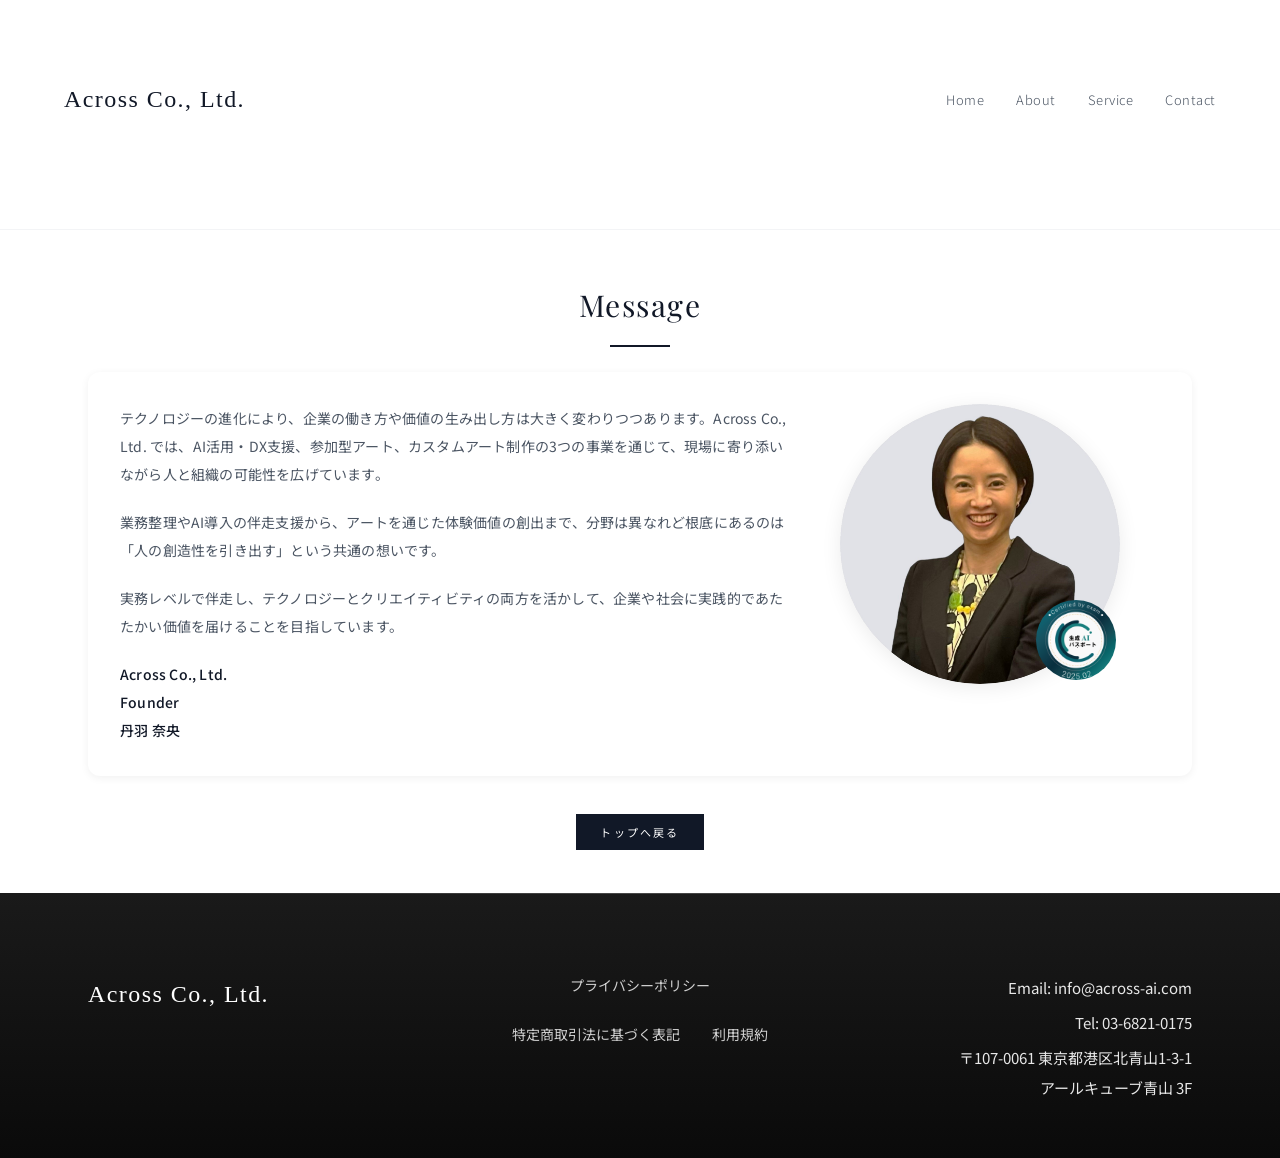
==== profile.html @ 60b71685 "Initial commit: Across Co., Ltd. corporate site Made-with: Cursor" ====
<!DOCTYPE html>
<html lang="ja">
<head>
    <meta charset="UTF-8">
    <meta name="viewport" content="width=device-width, initial-scale=1.0">
    <title>代表メッセージ | Across Co., Ltd.</title>
    <link rel="preconnect" href="https://fonts.googleapis.com">
    <link rel="preconnect" href="https://fonts.gstatic.com" crossorigin>
    <link href="https://fonts.googleapis.com/css2?family=Noto+Sans+JP:wght@300;400;500;700&family=Noto+Serif+JP:wght@200;300;400;500;600;700&family=Playfair+Display:ital,wght@0,400;0,600;1,400&display=swap" rel="stylesheet">
    <link rel="stylesheet" href="styles.css">
</head>
<body class="profile-page">
    <a href="#main-content" class="skip-link">メインコンテンツへスキップ</a>
    <header class="header">
        <div class="header-inner">
            <a href="index.html" class="header-brand" aria-label="Across Inc ホーム">Across Co., Ltd.</a>
            <nav class="header-nav" aria-label="メインメニュー">
                <a href="index.html">Home</a>
                <a href="index.html#about">About</a>
                <a href="index.html#business">Service</a>
                <a href="contact.html">Contact</a>
            </nav>
        </div>
    </header>

    <main id="main-content">
        <section class="section white-section">
            <div class="container">
                <h1 class="section-title">Message</h1>
                <div class="profile-subsection profile-page-content">
                    <div class="profile-content">
                        <p class="profile-text">
                            テクノロジーの進化により、企業の働き方や価値の生み出し方は大きく変わりつつあります。Across Co., Ltd. では、AI活用・DX支援、参加型アート、カスタムアート制作の3つの事業を通じて、現場に寄り添いながら人と組織の可能性を広げています。
                        </p>
                        <p class="profile-text">
                            業務整理やAI導入の伴走支援から、アートを通じた体験価値の創出まで、分野は異なれど根底にあるのは「人の創造性を引き出す」という共通の想いです。
                        </p>
                        <p class="profile-text">
                            実務レベルで伴走し、テクノロジーとクリエイティビティの両方を活かして、企業や社会に実践的であたたかい価値を届けることを目指しています。
                        </p>
                        <p class="profile-text profile-signature">
                            Across Co., Ltd.<br>
                            Founder<br>
                            丹羽 奈央
                        </p>
                    </div>
                    <div class="profile-photo-and-badge">
                        <div class="profile-photo-with-badge">
                            <div class="profile-image profile-page-photo-wrap">
                                <img src="images/プロフィール写真.jpg" alt="代表 丹羽 奈央" class="profile-image-photo">
                            </div>
                            <div class="profile-ai-passport-badge ai-passport-badge-image">
                                <img src="images/生成AIパスポート_image.png" alt="生成AIパスポート認証" width="120" height="120">
                            </div>
                        </div>
                    </div>
                </div>
                <p class="profile-back-wrap">
                    <a href="index.html#message" class="business-card-link">トップへ戻る</a>
                </p>
            </div>
        </section>
    </main>

    <footer class="footer">
        <div class="container footer-content">
            <div class="footer-left">
                <p class="footer-company">Across Co., Ltd.</p>
            </div>
            <div class="footer-center">
                <a href="privacy.html" class="footer-link">プライバシーポリシー</a>
                <a href="tokushoho.html" class="footer-link">特定商取引法に基づく表記</a>
                <a href="terms.html" class="footer-link">利用規約</a>
            </div>
            <div class="footer-right">
                <p>Email: info@across-ai.com</p>
                <p>Tel: 03-6821-0175</p>
                <p>〒107-0061 東京都港区北青山1-3-1<br>アールキューブ青山 3F</p>
            </div>
        </div>
    </footer>

    <script src="script.js"></script>
</body>
</html>
---- styles.css ----
/* 筑紫B明朝 (N仕様) を使う場合: フォントファイルを fonts/ 等に配置し、以下を有効にしてください
@font-face {
    font-family: 'Tsukushi B Mincho';
    src: url('fonts/TsukushiBMincho.woff2') format('woff2'),
         url('fonts/TsukushiBMincho.woff') format('woff');
    font-weight: normal;
    font-style: normal;
    font-display: swap;
}
*/

:root {
    /* Across AI LP design: gray / slate palette */
    --brand-primary: #111827;
    --brand-black: #111827;
    --brand-gray: #4b5563;
    --brand-bg: #ffffff;
    --brand-bg-soft: #f9fafb;
    --brand-text: #111827;
    --brand-text-muted: #4b5563;
    --brand-text-light: #6b7280;
    --gray-50: #f9fafb;
    --gray-100: #f3f4f6;
    --gray-400: #9ca3af;
    --gray-600: #4b5563;
    --gray-700: #374151;
    --gray-900: #111827;
    --slate-50: #f8fafc;
    --slate-300: #cbd5e1;
    --slate-500: #64748b;
    --slate-700: #334155;
    --slate-900: #0f172a;
    --font-sans: 'Noto Sans JP', system-ui, -apple-system, sans-serif;
    --font-serif: 'Playfair Display', 'Noto Serif JP', 'Yu Mincho', serif;
    /* 筑紫B明朝 (N仕様) - フォントファイルがある場合は @font-face で読み込んでください */
    --font-brand: 'Tsukushi B Mincho', '筑紫B明朝 StdN', '筑紫B明朝', 'Yu Mincho', '游明朝体', 'Hiragino Mincho ProN', serif;
    --transition-duration: 200ms;
    --transition-ease: ease;
}

* {
    margin: 0;
    padding: 0;
    box-sizing: border-box;
}

a,
button {
    cursor: pointer;
}

.skip-link {
    position: absolute;
    top: -100px;
    left: 24px;
    padding: 12px 20px;
    background: var(--gray-900);
    color: #fff;
    font-size: 14px;
    text-decoration: none;
    z-index: 100;
    transition: top var(--transition-duration) var(--transition-ease);
}

.skip-link:focus {
    top: 24px;
}

.skip-link:focus-visible {
    outline: none;
    box-shadow: 0 0 0 3px #fff, 0 0 0 5px var(--gray-400);
}

a:focus-visible,
button:focus-visible,
[tabindex="0"]:focus-visible {
    outline: none;
    box-shadow: 0 0 0 2px var(--gray-400);
    outline-offset: 2px;
}

@media (prefers-reduced-motion: reduce) {
    *,
    *::before,
    *::after {
        animation-duration: 0.01ms !important;
        animation-iteration-count: 1 !important;
        transition-duration: 0.01ms !important;
    }
}

html {
    scroll-behavior: smooth;
}

[id] {
    scroll-margin-top: 6rem;
}

body {
    font-family: var(--font-sans);
    line-height: 1.8;
    color: var(--brand-text);
    background: var(--gray-50);
    overflow-x: hidden;
}

.container {
    max-width: 1200px;
    margin: 0 auto;
    padding: 0 24px;
}

@media (min-width: 768px) {
    .container {
        padding: 0 48px;
    }
}

/* Header Section */
.header {
    background: var(--brand-bg);
    padding: 0;
    position: relative;
}

.header-inner {
    max-width: 1200px;
    margin: 0 auto;
    padding: 28px 24px 28px;
    display: flex;
    justify-content: space-between;
    align-items: center;
}

.header-brand {
    font-family: var(--font-brand);
    font-size: 1.5rem;
    font-weight: 500;
    letter-spacing: 0.06em;
    color: var(--gray-900);
    text-decoration: none;
    transition: color var(--transition-duration) var(--transition-ease);
}

.header-brand:hover {
    color: var(--gray-700);
}

.header-nav {
    display: flex;
    align-items: center;
    gap: 32px;
}

.header-nav a {
    font-size: 13px;
    font-weight: 300;
    color: var(--gray-600);
    text-decoration: none;
    letter-spacing: 0.04em;
    transition: color var(--transition-duration) var(--transition-ease);
}

.header-nav a:hover {
    color: var(--gray-900);
}

/* Hero block */
.hero-block {
    max-width: 1200px;
    margin: 0 auto;
    padding: 0 24px 48px;
    text-align: center;
}

.hero-heading {
    font-family: var(--font-serif);
    font-size: clamp(1.75rem, 4vw, 2.75rem);
    font-weight: 300;
    color: var(--gray-900);
    letter-spacing: 0.08em;
    line-height: 1.5;
    margin: 0 0 20px;
}

.hero-subcopy {
    font-size: clamp(0.875rem, 1.8vw, 1rem);
    color: var(--gray-600);
    line-height: 1.9;
    margin: 0 0 32px;
    max-width: 520px;
    margin-left: auto;
    margin-right: auto;
}

.hero-line1 {
    white-space: nowrap;
}

@media (min-width: 769px) {
    br.hero-br-sp {
        display: none;
    }

    br.section-br-sp {
        display: none;
    }
}

.hero-cta {
    display: flex;
    flex-wrap: wrap;
    justify-content: center;
    gap: 16px;
}

.hero-cta-primary {
    display: inline-flex;
    align-items: center;
    justify-content: center;
    padding: 12px 28px;
    background: var(--gray-900);
    color: #fff;
    font-size: 12px;
    letter-spacing: 0.12em;
    text-decoration: none;
    transition: background var(--transition-duration) var(--transition-ease), transform var(--transition-duration) var(--transition-ease);
}

.hero-cta-primary:hover {
    background: var(--gray-700);
    transform: translateY(-1px);
}

.hero-cta-primary:focus-visible {
    outline: none;
    box-shadow: 0 0 0 2px var(--gray-400);
    outline-offset: 2px;
}

.hero-cta-secondary {
    display: inline-flex;
    align-items: center;
    justify-content: center;
    padding: 12px 28px;
    border: 1px solid var(--gray-900);
    color: var(--gray-900);
    font-size: 12px;
    letter-spacing: 0.12em;
    text-decoration: none;
    transition: background var(--transition-duration) var(--transition-ease), color var(--transition-duration) var(--transition-ease), transform var(--transition-duration) var(--transition-ease);
}

.hero-cta-secondary:hover {
    background: var(--gray-900);
    color: #fff;
    transform: translateY(-1px);
}

.hero-cta-secondary:focus-visible {
    outline: none;
    box-shadow: 0 0 0 2px var(--gray-400);
    outline-offset: 2px;
}

/* Hero load animation */
.hero-block .hero-heading,
.hero-block .hero-subcopy,
.hero-block .hero-cta {
    opacity: 0;
    transform: translateY(10px);
    transition: opacity 0.5s ease, transform 0.5s ease;
}

.hero-block.hero-visible .hero-heading {
    opacity: 1;
    transform: none;
    transition-delay: 0.05s;
}

.hero-block.hero-visible .hero-subcopy {
    opacity: 1;
    transform: none;
    transition-delay: 0.15s;
}

.hero-block.hero-visible .hero-cta {
    opacity: 1;
    transform: none;
    transition-delay: 0.25s;
}

@media (prefers-reduced-motion: reduce) {
    .hero-block .hero-heading,
    .hero-block .hero-subcopy,
    .hero-block .hero-cta {
        opacity: 1;
        transform: none;
        transition: none;
    }
}

.image-grid {
    max-width: 1200px;
    margin: 0 auto;
    padding: 0 24px 56px;
    display: grid;
    grid-template-columns: 1fr;
    gap: 0;
}

.grid-item {
    aspect-ratio: 4 / 1.1;
    overflow: hidden;
    border-radius: 12px;
    position: relative;
    transition: transform var(--transition-duration) var(--transition-ease),
                box-shadow var(--transition-duration) var(--transition-ease);
}

.grid-item:hover {
    transform: translateY(-4px);
    box-shadow: 0 8px 24px rgba(0, 0, 0, 0.08);
}

.placeholder-image {
    width: 100%;
    height: 100%;
    border-radius: 12px;
    transition: transform 0.6s ease;
}

.grid-item:hover .placeholder-image {
    transform: scale(1.1);
}

.hero-image {
    width: 100%;
    height: 100%;
    object-fit: cover;
    border-radius: 12px;
}

.placeholder-image.large {
    min-height: 450px;
    border-radius: 12px;
    transition: transform 0.6s ease;
}

.service-image:hover .placeholder-image.large {
    transform: scale(1.05);
}

/* Section Styles */
.section {
    padding: 48px 20px;
    position: relative;
    opacity: 0;
    transform: translateY(14px);
    transition: opacity 0.5s ease, transform 0.5s ease;
}

@media (min-width: 768px) {
    .section {
        padding: 48px 36px;
    }
}

.section.visible {
    opacity: 1;
    transform: none;
}

@media (prefers-reduced-motion: reduce) {
    .section {
        opacity: 1;
        transform: none;
        transition: none;
    }
}

.dark-section {
    background: linear-gradient(180deg, #1a1a1a 0%, #2a2a2a 100%);
    color: #fff;
    position: relative;
    overflow: hidden;
    padding-top: 28px;
    padding-bottom: 72px;
}

.dark-section::before {
    content: '';
    position: absolute;
    top: 0;
    left: 0;
    right: 0;
    bottom: 0;
    background: url('data:image/svg+xml,<svg xmlns="http://www.w3.org/2000/svg" viewBox="0 0 100 100"><circle cx="50" cy="50" r="1" fill="rgba(255,255,255,0.05)"/></svg>') repeat;
    opacity: 0.3;
    pointer-events: none;
}

.white-section {
    background: var(--brand-bg);
    border-top: 1px solid var(--gray-100);
}

.section-alt {
    background: var(--gray-50);
    border-top: 1px solid var(--gray-100);
}

.section-title {
    font-family: var(--font-serif);
    font-size: clamp(1.5rem, 2.5vw, 1.875rem);
    font-weight: 300;
    text-align: center;
    margin-bottom: 40px;
    color: var(--gray-900);
    letter-spacing: 0.05em;
    position: relative;
    display: inline-block;
    width: 100%;
}

.section-title::after {
    content: '';
    position: absolute;
    bottom: -15px;
    left: 50%;
    transform: translateX(-50%);
    width: 60px;
    height: 2px;
    background: var(--gray-900);
}

.white-title {
    color: #fff;
}

.white-title::after {
    background: linear-gradient(90deg, transparent, #fff, transparent);
}

.icon-circle {
    text-align: center;
    font-size: 28px;
    color: #fff;
    margin-bottom: 40px;
    letter-spacing: 15px;
    opacity: 0.6;
}

.section-text {
    font-size: clamp(0.9375rem, 2.5vw, 1.0625rem);
    line-height: 1.85;
    max-width: 920px;
    margin: 0 auto;
    text-align: center;
    color: var(--gray-600);
    letter-spacing: 0.02em;
}

@media (min-width: 768px) {
    .section-text {
        font-size: 1.0625rem;
    }
}

.white-text {
    color: #fff;
    opacity: 0.95;
}

/* Business Content Section */
.business-content-section {
    position: relative;
    background: var(--gray-100);
    padding: 72px 24px;
    min-height: 0;
    display: flex;
    align-items: center;
    justify-content: center;
    overflow: hidden;
}

.business-content-section::before {
    content: "28";
    position: absolute;
    font-size: 400px;
    font-weight: 900;
    color: rgba(0, 0, 0, 0.03);
    top: 50%;
    left: 50%;
    transform: translate(-50%, -50%);
    z-index: 0;
    pointer-events: none;
    font-family: 'Arial', sans-serif;
    letter-spacing: 0;
}

.business-content-section::after {
    content: '';
    position: absolute;
    top: 0;
    left: 0;
    right: 0;
    bottom: 0;
    background: linear-gradient(135deg, rgba(0, 0, 0, 0.3) 0%, rgba(0, 0, 0, 0.1) 100%);
    z-index: 0;
}

.business-content-overlay {
    max-width: 1200px;
    margin: 0 auto;
    text-align: center;
    position: relative;
    z-index: 1;
}

.business-subtitle {
    font-size: 18px;
    color: #fff;
    margin-bottom: 35px;
    font-weight: 600;
    letter-spacing: 1px;
    text-shadow: 0 2px 10px rgba(0, 0, 0, 0.2);
}

/* Service Sections */
.service-section {
    display: grid;
    grid-template-columns: 1fr 1fr;
    gap: 80px;
    align-items: center;
    margin-top: 50px;
}

.service-content {
    display: flex;
    flex-direction: column;
    gap: 25px;
}

.service-title {
    font-family: var(--font-serif);
    font-size: 28px;
    font-weight: 400;
    color: var(--gray-900);
    margin-bottom: 15px;
    letter-spacing: 0.02em;
    line-height: 1.2;
}

.service-subtitle {
    font-size: 20px;
    color: #666;
    font-weight: 600;
    letter-spacing: 0.5px;
}

.service-slogan {
    font-size: 16px;
    color: #444444;
    font-weight: 600;
    margin-bottom: 25px;
    line-height: 1.6;
    letter-spacing: 0.3px;
}

.service-btn {
    background: transparent;
    color: var(--brand-primary);
    border: 1px solid var(--brand-primary);
    padding: 9px 28px;
    border-radius: 999px;
    font-size: 13px;
    transition: background var(--transition-duration) var(--transition-ease),
                color var(--transition-duration) var(--transition-ease),
                transform var(--transition-duration) var(--transition-ease),
                box-shadow var(--transition-duration) var(--transition-ease);
    width: auto;
    margin-bottom: 20px;
    font-weight: 600;
    letter-spacing: 0.5px;
    box-shadow: none;
    position: relative;
    overflow: hidden;
}

.service-btn:hover {
    transform: translateY(-1px);
    box-shadow: 0 4px 12px rgba(0, 0, 0, 0.08);
    background: var(--brand-primary);
    color: #ffffff;
}

.social-links {
    display: flex;
    gap: 25px;
    margin-bottom: 25px;
}

.social-item {
    display: flex;
    align-items: center;
    gap: 10px;
    font-size: 15px;
    color: #555;
    transition: color var(--transition-duration) var(--transition-ease);
    cursor: pointer;
}

.social-item:hover {
    color: #333;
}

.social-icon {
    font-size: 22px;
    transition: transform var(--transition-duration) var(--transition-ease);
}

.social-item:hover .social-icon {
    transform: scale(1.2);
}

.service-description {
    font-size: 14px;
    line-height: 2;
    color: var(--brand-text-muted);
    margin-bottom: 25px;
    letter-spacing: 0.2px;
}

.service-features {
    margin-top: 20px;
    padding: 20px;
    background: linear-gradient(135deg, #f8f9fa 0%, #ffffff 100%);
    border-radius: 12px;
    border-left: 3px solid #cccccc;
}

.service-features p {
    font-weight: 700;
    margin-bottom: 15px;
    color: var(--brand-text);
    font-size: 18px;
}

.service-features ul {
    list-style: none;
    padding-left: 0;
}

.service-features li {
    padding: 10px 0;
    padding-left: 25px;
    position: relative;
    color: #555555;
    font-size: 14px;
    line-height: 1.8;
    transition: transform var(--transition-duration) var(--transition-ease), color var(--transition-duration) var(--transition-ease);
}

.service-features li:hover {
    transform: translateX(5px);
    color: var(--brand-text);
}

.service-features li:before {
    content: "▶";
    position: absolute;
    left: 0;
    color: var(--brand-text);
    font-size: 12px;
    top: 12px;
}

.service-message {
    margin-top: 20px;
    font-size: 14px;
    line-height: 2;
    color: var(--brand-text-muted);
    padding: 20px;
    background: #f8f9fa;
    border-radius: 8px;
    border-left: 4px solid var(--brand-gray);
}

.service-message strong {
    color: #1a1a1a;
    font-size: 18px;
}

.service-image {
    width: 100%;
    border-radius: 12px;
    overflow: hidden;
    box-shadow: 0 10px 30px rgba(0, 0, 0, 0.1);
    transition: transform var(--transition-duration) var(--transition-ease), box-shadow var(--transition-duration) var(--transition-ease);
}

.service-image:hover {
    transform: translateY(-5px);
    box-shadow: 0 15px 40px rgba(0, 0, 0, 0.15);
}

.service-image-photo {
    width: 100%;
    height: 100%;
    object-fit: cover;
    display: block;
}

/* Company Profile Section */
.profile-subsection {
    display: grid;
    grid-template-columns: 1fr 1fr;
    gap: 32px;
    align-items: flex-start;
    padding: 32px;
    background: var(--brand-bg);
    border-radius: 12px;
    box-shadow: 0 2px 8px rgba(0, 0, 0, 0.06);
    transition: transform var(--transition-duration) var(--transition-ease),
                box-shadow var(--transition-duration) var(--transition-ease);
}

.profile-subsection:hover {
    transform: translateY(-5px);
    box-shadow: 0 10px 30px rgba(0, 0, 0, 0.08);
}

.profile-number {
    font-size: 72px;
    font-weight: 900;
    color: #e0e0e0;
    margin-bottom: 15px;
    line-height: 1;
    font-family: 'Arial', sans-serif;
    transition: color var(--transition-duration) var(--transition-ease);
}

.profile-subsection:hover .profile-number {
    color: #d0d0d0;
}

.profile-title {
    font-family: var(--font-serif);
    font-size: 36px;
    font-weight: 600;
    color: var(--gray-900);
    margin-bottom: 25px;
    letter-spacing: 0.05em;
}

.profile-text {
    font-size: 14px;
    line-height: 2;
    color: var(--brand-text-muted);
    letter-spacing: 0.2px;
    margin-bottom: 20px;
}

.mission-vision-content {
    display: flex;
    flex-direction: column;
    gap: 30px;
}

.mission-section,
.vision-section {
    padding: 25px;
    background: var(--brand-bg);
    border-radius: 12px;
    border-left: 4px solid var(--brand-gray);
    box-shadow: 0 4px 15px rgba(0, 0, 0, 0.05);
}

.mission-title,
.vision-title {
    font-size: 20px;
    font-weight: 700;
    color: #1a1a1a;
    margin-bottom: 15px;
    padding-bottom: 10px;
    border-bottom: 2px solid #f0f0f0;
}

.mission-section .profile-text,
.vision-section .profile-text {
    margin-bottom: 0;
}

.representative-info {
    display: flex;
    align-items: center;
    gap: 25px;
    margin-top: 35px;
    padding: 20px;
    background: #fff;
    border-radius: 12px;
    box-shadow: 0 4px 15px rgba(0, 0, 0, 0.05);
}

.representative-photo {
    flex-shrink: 0;
    position: relative;
}

.photo-circle {
    width: 90px;
    height: 90px;
    border-radius: 50%;
    border: 4px solid #fff;
    box-shadow: 0 4px 15px rgba(0, 0, 0, 0.1);
    transition: transform var(--transition-duration) var(--transition-ease);
    overflow: hidden;
}

.representative-info:hover .photo-circle {
    transform: scale(1.1);
}

.photo-circle img {
    width: 100%;
    height: 100%;
    object-fit: cover;
    display: block;
}

.ai-passport-badge-image {
    position: absolute;
    right: -10px;
    bottom: -5px;
    width: 64px;
    height: 64px;
}

.ai-passport-badge-image img {
    width: 100%;
    height: 100%;
    object-fit: contain;
    display: block;
}

.representative-details {
    font-size: 15px;
    color: var(--brand-text-muted);
    line-height: 1.8;
}

.representative-details p {
    margin-bottom: 8px;
}

.representative-details strong {
    color: #1a1a1a;
    font-size: 18px;
    font-weight: 700;
}

.representative-bio {
    margin-top: 15px;
    padding-top: 15px;
    border-top: 1px solid #e0e0e0;
    font-size: 14px;
    line-height: 1.8;
    color: #666;
}

.representative-bio p {
    margin-bottom: 15px;
}

.representative-bio p:last-child {
    margin-bottom: 0;
}

.representative-title {
    font-size: 14px;
    color: #666;
    margin-bottom: 8px;
    font-weight: 500;
}

.representative-name {
    font-size: 20px;
    margin-bottom: 15px;
}

.representative-name strong {
    font-size: 22px;
}

.ai-passport-badge {
    display: flex;
    align-items: center;
    gap: 6px;
    margin-top: 10px;
    padding: 6px 12px;
    background: var(--brand-gray);
    border-radius: 20px;
    font-size: 12px;
    color: #fff;
    font-weight: 600;
}

.ai-passport-icon {
    font-size: 14px;
}

.ai-passport-text {
    letter-spacing: 0.3px;
}

.specialized-fields {
    margin-top: 40px;
    padding: 30px;
    background: #f8f9fa;
    border-radius: 12px;
    border-left: 4px solid var(--brand-gray);
}

.fields-title {
    font-size: 16px;
    font-weight: 700;
    color: #1a1a1a;
    margin-bottom: 20px;
    padding-bottom: 10px;
    border-bottom: 2px solid #e0e0e0;
}

.fields-list {
    list-style: none;
    padding-left: 0;
}

.fields-list li {
    padding: 12px 0;
    padding-left: 25px;
    position: relative;
    color: var(--brand-text-muted);
    font-size: 15px;
    line-height: 1.8;
    transition: transform var(--transition-duration) var(--transition-ease), color var(--transition-duration) var(--transition-ease);
}

.fields-list li:hover {
    transform: translateX(5px);
    color: var(--brand-text);
}

.fields-list li:before {
    content: "▸";
    position: absolute;
    left: 0;
    color: var(--brand-gray);
    font-size: 14px;
    font-weight: bold;
    top: 14px;
}

.profile-image {
    width: 100%;
    border-radius: 12px;
    overflow: hidden;
    box-shadow: 0 8px 25px rgba(0, 0, 0, 0.1);
}

/* Business cards */
.business-card-grid {
    display: grid;
    gap: 32px;
    margin-top: 40px;
}

@media (min-width: 768px) {
    .business-card-grid {
        grid-template-columns: repeat(3, minmax(0, 1fr));
    }
}

.business-card {
    background: var(--brand-bg);
    border-radius: 16px;
    overflow: hidden;
    display: flex;
    flex-direction: column;
    box-shadow: 0 1px 3px rgba(0, 0, 0, 0.04), 0 6px 20px rgba(0, 0, 0, 0.04);
    transition: transform var(--transition-duration) var(--transition-ease), box-shadow var(--transition-duration) var(--transition-ease);
}

.business-card:hover {
    transform: translateY(-6px);
    box-shadow: 0 4px 12px rgba(0, 0, 0, 0.06), 0 20px 48px rgba(0, 0, 0, 0.08);
}

.business-card-image {
    overflow: hidden;
    border-radius: 16px 16px 0 0;
    aspect-ratio: 4 / 3;
}

.business-card-image img {
    width: 100%;
    height: 100%;
    object-fit: cover;
    display: block;
    transition: transform 0.4s ease;
}

.business-card:hover .business-card-image img {
    transform: scale(1.03);
}

.business-card-body {
    padding: 24px 28px 28px;
    display: flex;
    flex-direction: column;
    gap: 8px;
    flex: 1;
}

.business-card-body .business-card-link {
    margin-top: auto;
}

@media (min-width: 768px) {
    .business-card-body {
        padding: 28px 28px 28px;
    }
}

.business-card-title {
    font-family: var(--font-serif);
    font-size: 18px;
    font-weight: 500;
    color: var(--gray-900);
}

.business-card-tag {
    font-size: 10px;
    letter-spacing: 0.2em;
    text-transform: uppercase;
    color: var(--gray-400);
}

.business-card-text {
    font-size: clamp(13px, 2vw, 14px);
    color: var(--gray-600);
    line-height: 1.85;
}

.business-card-link {
    margin-top: 12px;
    align-self: flex-start;
    font-size: 11px;
    padding: 10px 24px;
    background: var(--gray-900);
    color: #fff;
    border: none;
    border-radius: 0;
    text-decoration: none;
    letter-spacing: 0.2em;
    text-transform: uppercase;
    transition: background var(--transition-duration) var(--transition-ease), transform var(--transition-duration) var(--transition-ease);
}

.business-card-link:hover {
    background: var(--gray-700);
    transform: translateY(-1px);
}

.business-card-link:focus-visible {
    outline: none;
    box-shadow: 0 0 0 2px var(--gray-400);
    outline-offset: 2px;
}

.case-card .business-card-title {
    font-size: 16px;
}

.section-lead {
    margin-top: 12px;
    font-size: 0.875rem;
    color: var(--gray-600);
    text-align: center;
    line-height: 1.75;
}

@media (min-width: 768px) {
    .section-lead {
        font-size: 1rem;
    }
}

.contact-box {
    margin-top: 32px;
    margin-left: auto;
    margin-right: auto;
    padding: 32px 28px;
    border-radius: 12px;
    background: var(--slate-50);
    border: 1px solid var(--slate-300);
    max-width: 560px;
}

.contact-form {
    display: flex;
    flex-direction: column;
    gap: 24px;
}

.contact-form-field {
    display: flex;
    flex-direction: column;
    gap: 6px;
}

.contact-form-field label {
    font-size: 11px;
    font-weight: 600;
    letter-spacing: 0.12em;
    text-transform: uppercase;
    color: var(--slate-700);
}

.contact-form-field .required {
    color: var(--gray-600);
}

.contact-form-field input,
.contact-form-field select,
.contact-form-field textarea {
    width: 100%;
    padding: 12px 0 10px;
    font-size: 15px;
    font-family: inherit;
    color: var(--gray-900);
    background: transparent;
    border: none;
    border-bottom: 1px solid var(--slate-300);
    border-radius: 0;
    transition: border-color var(--transition-duration) var(--transition-ease), box-shadow var(--transition-duration) var(--transition-ease);
}

.contact-form-field input::placeholder,
.contact-form-field textarea::placeholder {
    color: var(--slate-500);
}

.contact-form-field input:focus,
.contact-form-field select:focus,
.contact-form-field textarea:focus {
    outline: none;
    border-bottom-color: var(--slate-700);
}

.contact-form-field input:focus-visible,
.contact-form-field select:focus-visible,
.contact-form-field textarea:focus-visible {
    box-shadow: 0 1px 0 0 var(--slate-700);
}

.contact-form-field select {
    cursor: pointer;
    appearance: auto;
    padding-right: 8px;
}

.contact-form-field textarea {
    resize: vertical;
    min-height: 120px;
}

.contact-form .contact-btn-large {
    align-self: flex-start;
    margin-top: 8px;
    border: none;
    cursor: pointer;
}

.contact-text {
    font-size: 14px;
    color: var(--slate-700);
}

.contact-link {
    color: var(--gray-900);
    text-decoration: underline;
    text-underline-offset: 3px;
    transition: color var(--transition-duration) var(--transition-ease);
}

.contact-btn-large {
    display: inline-flex;
    align-items: center;
    justify-content: center;
    padding: 12px 32px;
    border: 1px solid var(--gray-900);
    font-size: 11px;
    letter-spacing: 0.2em;
    text-transform: uppercase;
    color: var(--gray-900);
    text-decoration: none;
    transition: background var(--transition-duration) var(--transition-ease), color var(--transition-duration) var(--transition-ease), transform var(--transition-duration) var(--transition-ease);
}

.contact-btn-large:hover {
    background: var(--gray-900);
    color: #fff;
    transform: translateY(-1px);
}

.contact-btn-large:focus-visible {
    outline: none;
    box-shadow: 0 0 0 2px var(--gray-400);
    outline-offset: 2px;
}

.profile-image-photo {
    width: 100%;
    height: 100%;
    object-fit: cover;
    display: block;
}

/* Message section on top page (summary + link) */
.message-lead {
    max-width: 640px;
    margin-left: auto;
    margin-right: auto;
}

.message-cta-wrap {
    margin-top: 28px;
    text-align: center;
}

/* Profile page: photo + AI passport badge */
.profile-photo-and-badge {
    display: flex;
    flex-direction: column;
    align-items: center;
    gap: 20px;
}

.profile-page .profile-page-photo-wrap {
    max-width: 280px;
    margin: 0;
    border-radius: 50%;
    overflow: hidden;
    aspect-ratio: 1;
    box-shadow: 0 4px 20px rgba(0, 0, 0, 0.08);
}

.profile-page .profile-page-photo-wrap .profile-image-photo {
    width: 100%;
    height: 100%;
    object-fit: cover;
}

/* Photo wrapper: position relative so badge can overlap (Across AI style) */
.profile-photo-with-badge {
    position: relative;
    flex-shrink: 0;
}

.profile-photo-with-badge .ai-passport-badge-image {
    right: 0;
    bottom: 0;
    width: 72px;
    height: 72px;
    border-radius: 50%;
    overflow: hidden;
    background: transparent;
}

/* 画像を少し拡大して白い縁を円の外に押し出し、クロップで見えなくする */
.profile-photo-with-badge .ai-passport-badge-image img {
    width: 100%;
    height: 100%;
    object-fit: cover;
    object-position: center;
    transform: scale(1.15);
}

@media (min-width: 768px) {
    .profile-photo-with-badge .ai-passport-badge-image {
        width: 80px;
        height: 80px;
        right: 4px;
        bottom: 4px;
    }
}

.profile-ai-passport-badge img {
    display: block;
    width: 100%;
    height: 100%;
    object-fit: contain;
}

.profile-page .profile-subsection.profile-page-content {
    align-items: flex-start;
}

@media (min-width: 768px) {
    .profile-page .profile-page-content {
        grid-template-columns: 1fr 320px;
        gap: 48px;
    }

    .profile-photo-and-badge {
        flex-direction: row;
        align-items: center;
        gap: 24px;
    }
}

.profile-signature {
    margin-bottom: 0;
    font-weight: 500;
    color: var(--gray-900);
}

.profile-back-wrap,
.contact-back-wrap {
    margin-top: 40px;
    text-align: center;
}

/* Legal pages (privacy, tokushoho, terms) */
.legal-section .section-title {
    margin-bottom: 32px;
}

.legal-content {
    max-width: 720px;
    margin: 0 auto;
    text-align: left;
}

.legal-lead {
    margin-bottom: 28px;
    line-height: 1.85;
    color: var(--gray-700);
}

.legal-dl {
    display: grid;
    grid-template-columns: 1fr 1fr;
    gap: 12px 24px;
    margin-bottom: 28px;
}

.legal-dl dt {
    font-weight: 600;
    color: var(--gray-900);
    padding-bottom: 4px;
}

.legal-dl dd {
    margin: 0;
    color: var(--gray-700);
    line-height: 1.7;
}

.legal-article {
    margin-bottom: 28px;
}

.legal-article h2 {
    font-size: 1rem;
    font-weight: 600;
    color: var(--gray-900);
    margin-bottom: 8px;
}

.legal-article p {
    font-size: 0.9375rem;
    line-height: 1.85;
    color: var(--gray-700);
    margin: 0;
}

.legal-article a {
    color: var(--gray-900);
    text-decoration: underline;
    text-underline-offset: 2px;
}

.legal-note {
    font-size: 0.875rem;
    color: var(--gray-600);
    line-height: 1.75;
    margin-top: 20px;
}

@media (max-width: 768px) {
    .legal-dl {
        grid-template-columns: 1fr;
    }
}

/* Footer */
.footer {
    background: linear-gradient(180deg, #1a1a1a 0%, #0a0a0a 100%);
    color: #fff;
    padding: 80px 20px 50px;
    position: relative;
}

.footer::before {
    content: '';
    position: absolute;
    top: 0;
    left: 0;
    right: 0;
    height: 1px;
    background: linear-gradient(90deg, transparent, rgba(255, 255, 255, 0.2), transparent);
}

.footer-content {
    display: grid;
    grid-template-columns: 1fr 1fr 1fr;
    gap: 50px;
    align-items: start;
}

.footer-company {
    font-family: var(--font-brand);
    font-size: 1.5rem;
    font-weight: 500;
    letter-spacing: 0.06em;
}

.footer-center {
    display: flex;
    flex-direction: row;
    flex-wrap: wrap;
    justify-content: center;
    align-items: center;
    gap: 24px 32px;
}

.footer-btn {
    display: inline-flex;
    align-items: center;
    justify-content: center;
    background: #fff;
    color: var(--brand-text);
    border: none;
    padding: 12px 30px;
    border-radius: 25px;
    font-size: 15px;
    text-decoration: none;
    transition: background var(--transition-duration) var(--transition-ease),
                transform var(--transition-duration) var(--transition-ease),
                box-shadow var(--transition-duration) var(--transition-ease);
    font-weight: 600;
    letter-spacing: 0.5px;
    box-shadow: 0 4px 15px rgba(255, 255, 255, 0.1);
}

.footer-btn:hover {
    background: #f0f0f0;
    transform: translateY(-2px);
    box-shadow: 0 6px 20px rgba(255, 255, 255, 0.2);
}

.footer-link {
    color: rgba(255, 255, 255, 0.8);
    text-decoration: none;
    font-size: 14px;
    transition: color var(--transition-duration) var(--transition-ease),
                width var(--transition-duration) var(--transition-ease);
    position: relative;
}

.footer-link::after {
    content: '';
    position: absolute;
    bottom: -3px;
    left: 0;
    width: 0;
    height: 1px;
    background: #fff;
    transition: width var(--transition-duration) var(--transition-ease);
}

.footer-link:hover {
    color: #fff;
}

.footer-link:hover::after {
    width: 100%;
}

.footer-right {
    text-align: right;
    font-size: 15px;
    line-height: 2;
    color: rgba(255, 255, 255, 0.9);
}

.footer-right p {
    margin-bottom: 5px;
}

/* Animations */
@keyframes fadeInUp {
    from {
        opacity: 0;
        transform: translateY(20px);
    }
    to {
        opacity: 1;
        transform: translateY(0);
    }
}

/* Responsive: 1440px, 1024px, 768px, 375px */
@media (max-width: 1024px) {
    .header-nav {
        gap: 20px;
    }

    .header-nav a {
        font-size: 12px;
    }

    .service-section {
        grid-template-columns: 1fr;
        gap: 50px;
    }

    .profile-subsection {
        grid-template-columns: 1fr;
        gap: 40px;
        padding: 24px;
    }

    .mission-vision-content {
        gap: 25px;
    }

    .mission-section,
    .vision-section {
        padding: 20px;
    }

    .specialized-fields {
        padding: 24px;
    }

    .representative-info {
        flex-direction: column;
        align-items: flex-start;
    }

    .representative-photo {
        margin-bottom: 20px;
    }

    .footer-content {
        grid-template-columns: 1fr;
        text-align: center;
        gap: 40px;
    }

    .footer-right {
        text-align: center;
    }

    .section-title {
        font-size: 28px;
    }

    .service-title {
        font-size: 24px;
    }

    .business-subtitle {
        font-size: 18px;
    }
}

@media (max-width: 768px) {
    .header-inner {
        flex-direction: column;
        align-items: flex-start;
        gap: 20px;
        padding: 20px 24px;
    }

    .header-nav {
        flex-wrap: wrap;
        gap: 12px 20px;
    }

    .header-nav a {
        font-size: 11px;
    }

    .hero-block {
        padding: 0 24px 32px;
    }

    .section-title {
        font-size: 24px;
    }

    .service-title {
        font-size: 20px;
    }

    .image-grid {
        grid-template-columns: 1fr;
        gap: 16px;
    }

    .section {
        padding: 48px 20px;
    }

    .business-content-section {
        padding: 72px 20px;
        min-height: 0;
    }

    .business-content-section::before {
        font-size: 200px;
    }

    .profile-number {
        font-size: 64px;
    }

    .business-card-grid {
        grid-template-columns: 1fr;
    }
}

@media (max-width: 375px) {
    .section {
        padding: 40px 16px;
    }

    .header-inner {
        padding: 16px 16px;
    }

    .header-brand {
        font-size: 1.25rem;
    }

    .section-title {
        font-size: 20px;
    }
}
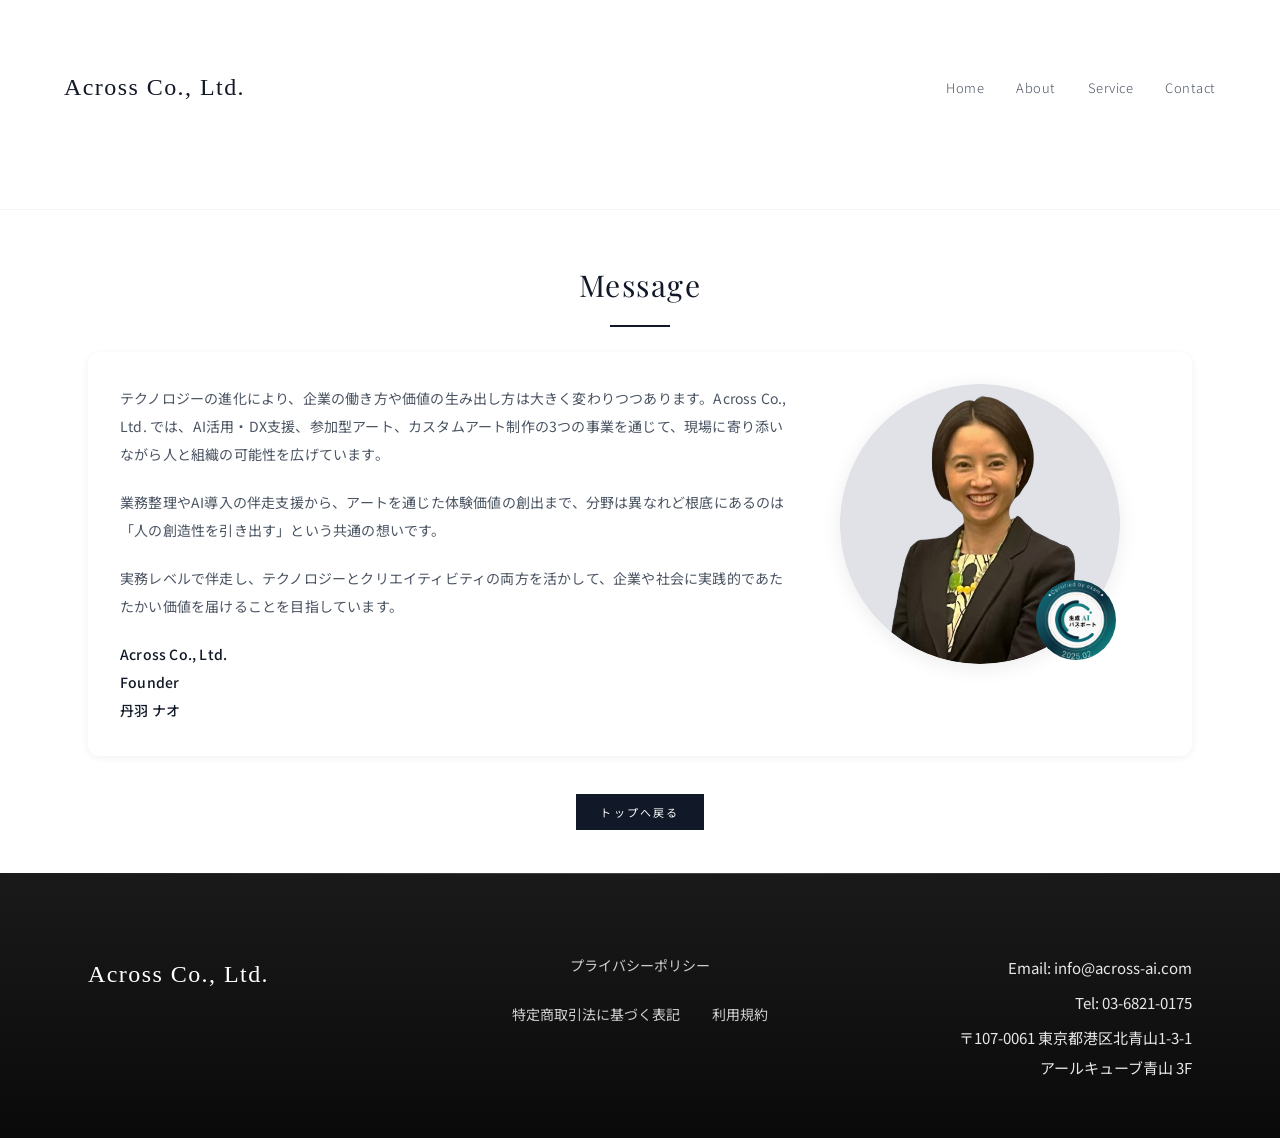
==== commit e156e432: "ヘッダー上余白を縮小、代表名を丹羽ナオに統一 Made-with: Cursor" ====
--- a/profile.html
+++ b/profile.html
@@ -41,13 +41,13 @@
                         <p class="profile-text profile-signature">
                             Across Co., Ltd.<br>
                             Founder<br>
-                            丹羽 奈央
+                            丹羽 ナオ
                         </p>
                     </div>
                     <div class="profile-photo-and-badge">
                         <div class="profile-photo-with-badge">
                             <div class="profile-image profile-page-photo-wrap">
-                                <img src="images/プロフィール写真.jpg" alt="代表 丹羽 奈央" class="profile-image-photo">
+                                <img src="images/プロフィール写真.jpg" alt="代表 丹羽 ナオ" class="profile-image-photo">
                             </div>
                             <div class="profile-ai-passport-badge ai-passport-badge-image">
                                 <img src="images/生成AIパスポート_image.png" alt="生成AIパスポート認証" width="120" height="120">
--- a/styles.css
+++ b/styles.css
@@ -127,7 +127,7 @@
 .header-inner {
     max-width: 1200px;
     margin: 0 auto;
-    padding: 28px 24px 28px;
+    padding: 16px 24px 20px;
     display: flex;
     justify-content: space-between;
     align-items: center;
@@ -1594,7 +1594,7 @@
         flex-direction: column;
         align-items: flex-start;
         gap: 20px;
-        padding: 20px 24px;
+        padding: 14px 24px 18px;
     }
 
     .header-nav {
@@ -1651,7 +1651,7 @@
     }
 
     .header-inner {
-        padding: 16px 16px;
+        padding: 12px 16px 14px;
     }
 
     .header-brand {
